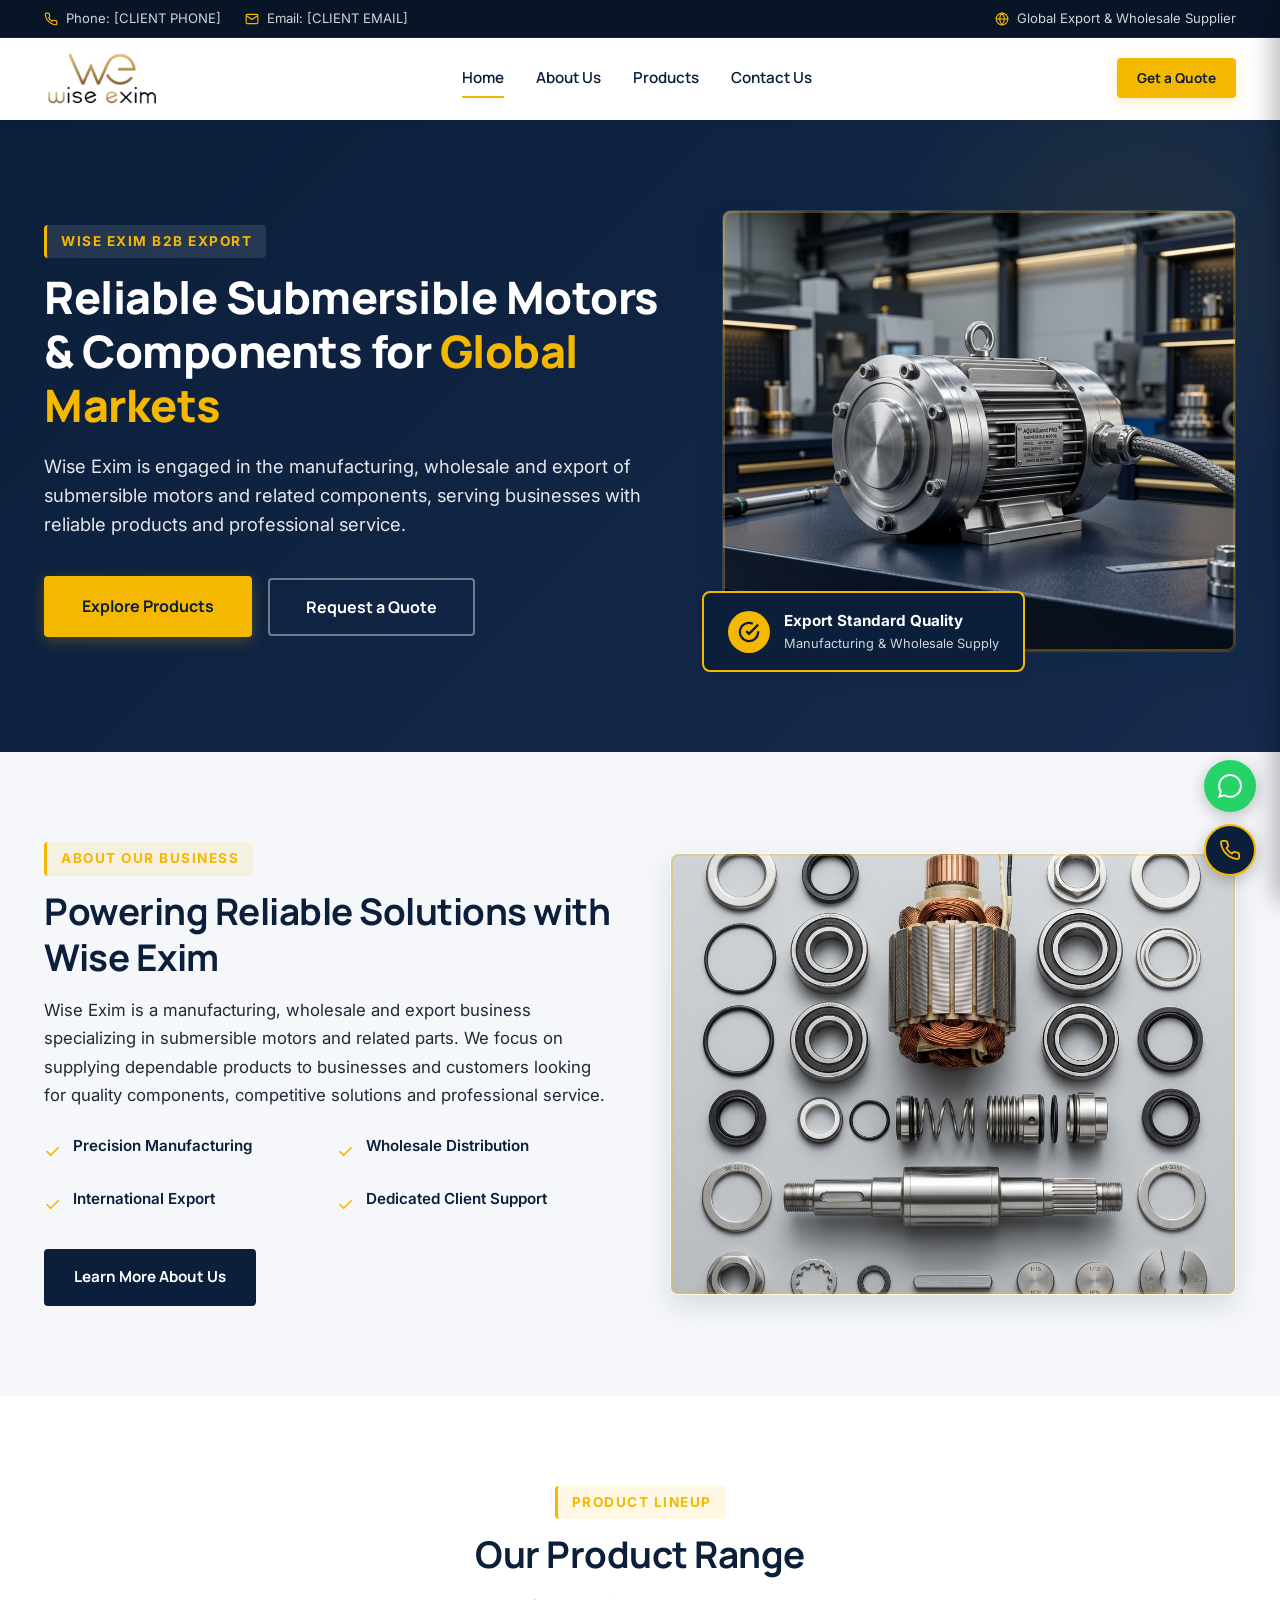
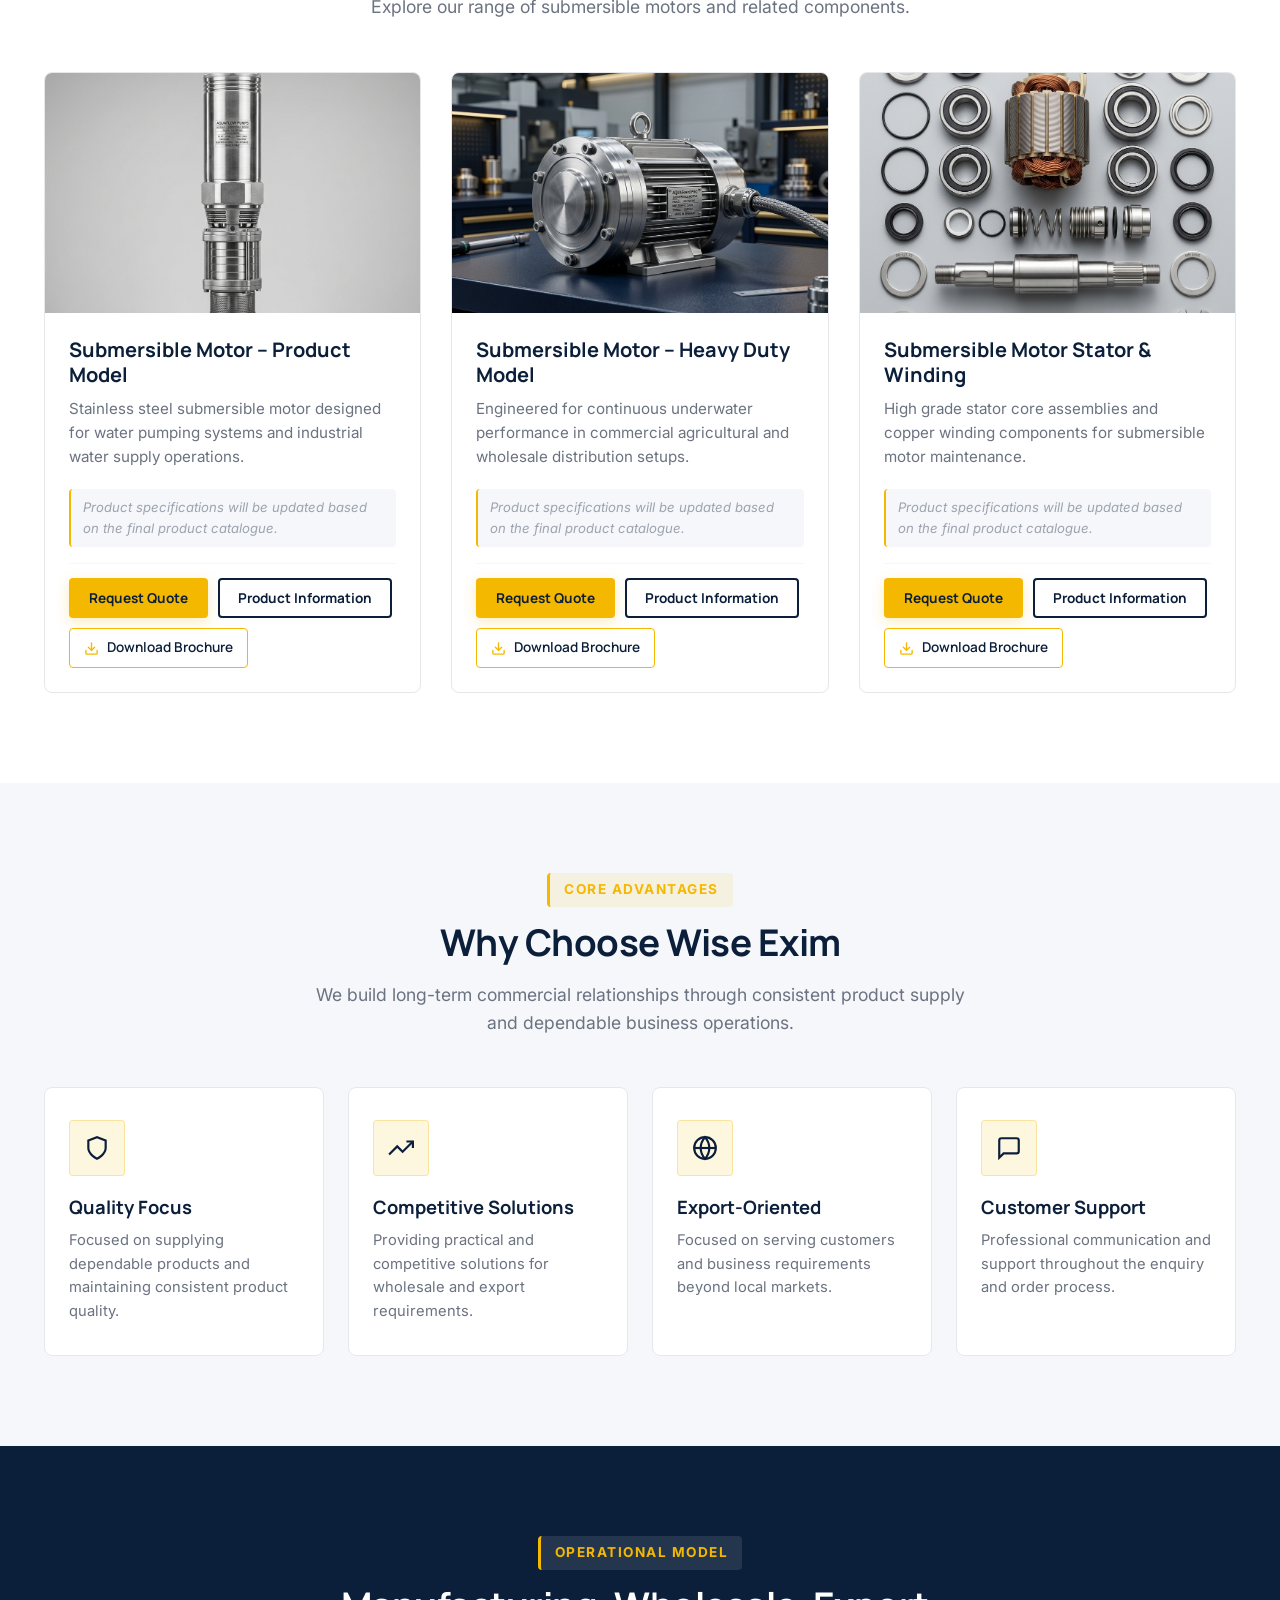
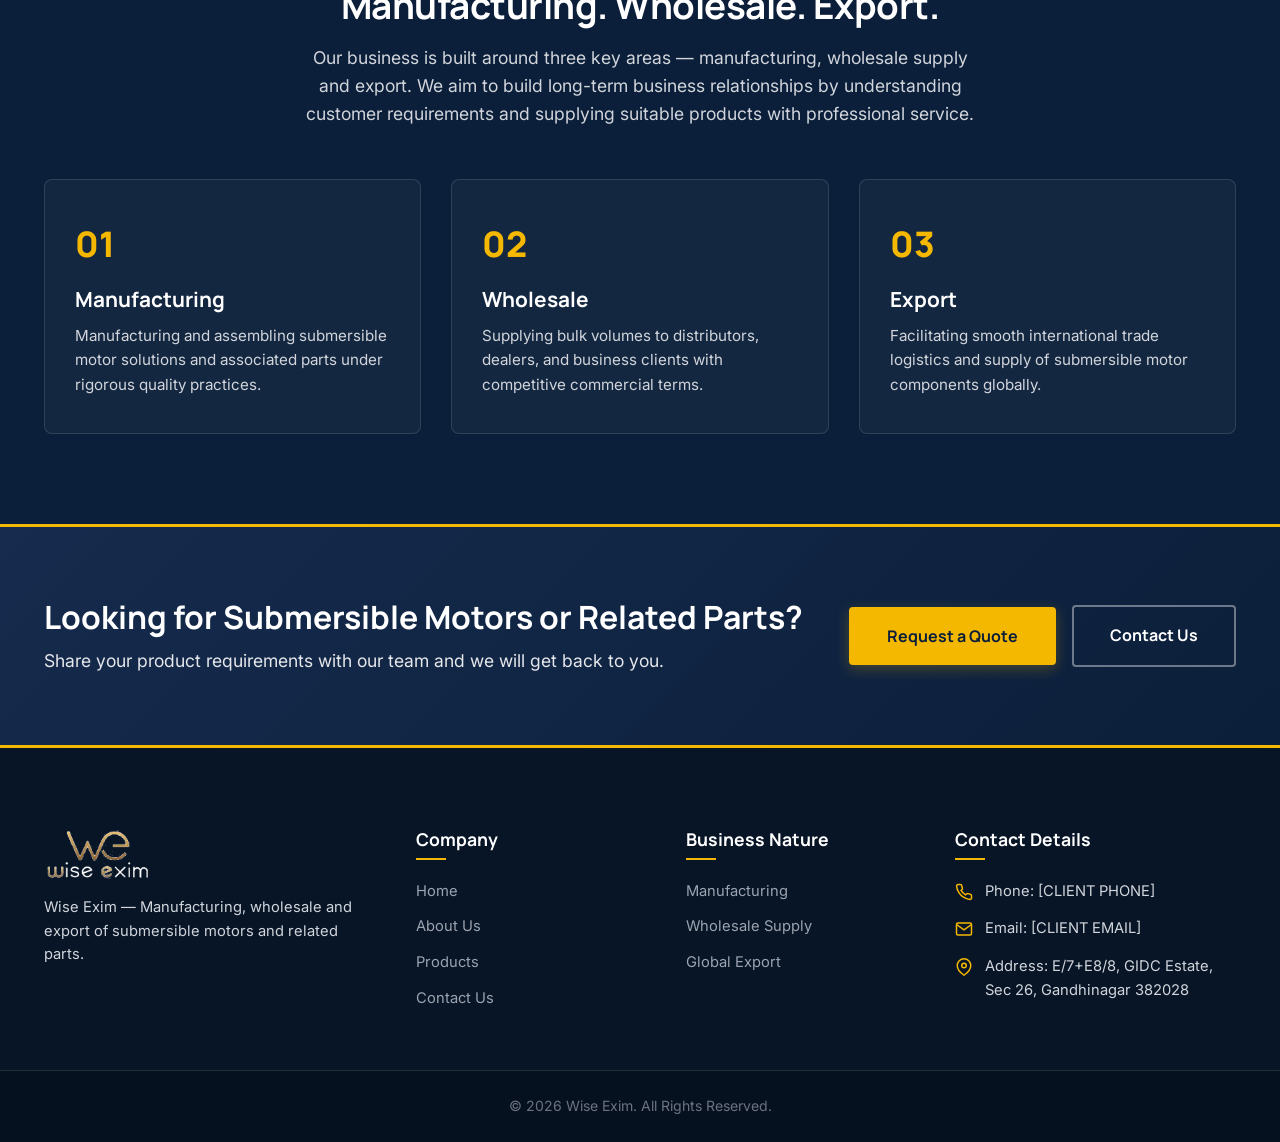
==== index.html @ ce7117f2 "Add files via upload" ====
<!DOCTYPE html>
<html lang="en">
<head>
  <meta charset="UTF-8">
  <meta name="viewport" content="width=device-width, initial-scale=1.0">
  <title>Wise Exim | Submersible Motors & Related Parts</title>
  <meta name="description" content="Wise Exim is a manufacturer, wholesaler and exporter of submersible motors and related parts, providing reliable product solutions for business and international markets.">
  <meta name="keywords" content="Submersible Motors, Submersible Motor Parts, Submersible Motor Manufacturer, Submersible Motor Wholesaler, Submersible Motor Exporter, Submersible Motor Components, Submersible Motor Supplier">
  
  <!-- Open Graph / Social Media -->
  <meta property="og:type" content="website">
  <meta property="og:title" content="Wise Exim | Submersible Motors & Related Parts">
  <meta property="og:description" content="Wise Exim is a manufacturer, wholesaler and exporter of submersible motors and related parts, providing reliable product solutions for business and international markets.">
  <meta property="og:image" content="assets/images/hero-motor.png">

  <!-- Favicon -->
  <link rel="icon" type="image/png" href="assets/images/logo-official-transparent.png">
  
  <!-- Stylesheet -->
  <link rel="stylesheet" href="assets/css/style.css">
</head>
<body>

  <!-- Top Bar -->
  <div class="top-bar">
    <div class="container top-bar-content">
      <div class="top-bar-info">
        <div class="top-bar-item">
          <svg width="14" height="14" viewBox="0 0 24 24" fill="none" stroke="currentColor" stroke-width="2"><path d="M22 16.92v3a2 2 0 0 1-2.18 2 19.79 19.79 0 0 1-8.63-3.07 19.5 19.5 0 0 1-6-6 19.79 19.79 0 0 1-3.07-8.67A2 2 0 0 1 4.11 2h3a2 2 0 0 1 2 1.72 12.84 12.84 0 0 0 .7 2.81 2 2 0 0 1-.45 2.11L8.09 9.91a16 16 0 0 0 6 6l1.27-1.27a2 2 0 0 1 2.11-.45 12.84 12.84 0 0 0 2.81.7A2 2 0 0 1 22 16.92z"/></svg>
          <span>Phone: [CLIENT PHONE]</span>
        </div>
        <div class="top-bar-item">
          <svg width="14" height="14" viewBox="0 0 24 24" fill="none" stroke="currentColor" stroke-width="2"><path d="M4 4h16c1.1 0 2 .9 2 2v12c0 1.1-.9 2-2 2H4c-1.1 0-2-.9-2-2V6c0-1.1.9-2 2-2z"/><polyline points="22,6 12,13 2,6"/></svg>
          <span>Email: [CLIENT EMAIL]</span>
        </div>
      </div>
      <div class="top-bar-item">
        <svg width="14" height="14" viewBox="0 0 24 24" fill="none" stroke="currentColor" stroke-width="2"><circle cx="12" cy="12" r="10"/><line x1="2" y1="12" x2="22" y2="12"/><path d="M12 2a15.3 15.3 0 0 1 4 10 15.3 15.3 0 0 1-4 10 15.3 15.3 0 0 1-4-10 15.3 15.3 0 0 1 4-10z"/></svg>
        <span>Global Export & Wholesale Supplier</span>
      </div>
    </div>
  </div>

  <!-- Header -->
  <header class="main-header">
    <div class="container header-container">
      <a href="index.html" class="brand-logo" title="Wise Exim Home">
        <img src="assets/images/logo-official-transparent.png" alt="Wise Exim Logo" style="height: 56px; width: auto;">
      </a>
      
      <nav class="nav-menu">
        <a href="index.html" class="nav-link active">Home</a>
        <a href="about.html" class="nav-link">About Us</a>
        <a href="products.html" class="nav-link">Products</a>
        <a href="contact.html" class="nav-link">Contact Us</a>
      </nav>

      <div class="header-actions">
        <button class="btn btn-gold btn-sm open-quote-modal">Get a Quote</button>
        <button class="hamburger-btn" aria-label="Open Mobile Menu">
          <svg width="26" height="26" viewBox="0 0 24 24" fill="none" stroke="currentColor" stroke-width="2"><line x1="3" y1="12" x2="21" y2="12"/><line x1="3" y1="6" x2="21" y2="6"/><line x1="3" y1="18" x2="21" y2="18"/></svg>
        </button>
      </div>
    </div>
  </header>

  <!-- Mobile Drawer -->
  <div class="mobile-nav-overlay"></div>
  <div class="mobile-nav-drawer">
    <div class="mobile-nav-header">
      <img src="assets/images/logo-official-light.png" alt="Wise Exim Logo" style="height: 48px; width: auto;">
      <button class="mobile-nav-close" aria-label="Close Menu">&times;</button>
    </div>
    <div class="mobile-nav-links">
      <a href="index.html" class="active">Home</a>
      <a href="about.html">About Us</a>
      <a href="products.html">Products</a>
      <a href="contact.html">Contact Us</a>
    </div>
    <div class="mobile-nav-cta">
      <button class="btn btn-gold open-quote-modal">Get a Quote</button>
      <a href="tel:[CLIENT PHONE]" class="btn btn-outline-white">Call Us</a>
      <a href="https://wa.me/[CLIENT WHATSAPP NUMBER]" target="_blank" class="btn btn-outline-gold">WhatsApp Chat</a>
    </div>
  </div>

  <!-- Hero Section -->
  <section class="hero-section">
    <div class="container">
      <div class="hero-grid">
        <div class="hero-content">
          <div class="section-tag light">Wise Exim B2B Export</div>
          <h1>Reliable Submersible Motors & Components for <span>Global Markets</span></h1>
          <p class="hero-subheading">Wise Exim is engaged in the manufacturing, wholesale and export of submersible motors and related components, serving businesses with reliable products and professional service.</p>
          <div class="hero-buttons">
            <a href="products.html" class="btn btn-gold btn-lg">Explore Products</a>
            <button class="btn btn-outline-white btn-lg open-quote-modal">Request a Quote</button>
          </div>
        </div>
        <div class="hero-visual">
          <div class="hero-image-wrapper">
            <img src="assets/images/hero-motor.png" alt="Industrial Submersible Motor Manufacturing">
          </div>
          <div class="hero-badge">
            <div class="hero-badge-icon">
              <svg width="22" height="22" viewBox="0 0 24 24" fill="none" stroke="currentColor" stroke-width="2.5"><path d="M22 11.08V12a10 10 0 1 1-5.93-9.14"/><polyline points="22 4 12 14.01 9 11.01"/></svg>
            </div>
            <div class="hero-badge-text">
              <span class="hero-badge-title">Export Standard Quality</span>
              <span class="hero-badge-sub">Manufacturing & Wholesale Supply</span>
            </div>
          </div>
        </div>
      </div>
    </div>
  </section>

  <!-- Introduction Section -->
  <section class="section-padding bg-light">
    <div class="container">
      <div class="intro-grid">
        <div class="intro-content">
          <div class="section-tag">About Our Business</div>
          <h2 class="section-title">Powering Reliable Solutions with Wise Exim</h2>
          <p>Wise Exim is a manufacturing, wholesale and export business specializing in submersible motors and related parts. We focus on supplying dependable products to businesses and customers looking for quality components, competitive solutions and professional service.</p>
          
          <div class="intro-highlights">
            <div class="intro-highlight-item">
              <div class="intro-highlight-icon">✓</div>
              <div class="intro-highlight-text">Precision Manufacturing</div>
            </div>
            <div class="intro-highlight-item">
              <div class="intro-highlight-icon">✓</div>
              <div class="intro-highlight-text">Wholesale Distribution</div>
            </div>
            <div class="intro-highlight-item">
              <div class="intro-highlight-icon">✓</div>
              <div class="intro-highlight-text">International Export</div>
            </div>
            <div class="intro-highlight-item">
              <div class="intro-highlight-icon">✓</div>
              <div class="intro-highlight-text">Dedicated Client Support</div>
            </div>
          </div>

          <a href="about.html" class="btn btn-navy">Learn More About Us</a>
        </div>
        <div class="intro-image">
          <div class="hero-image-wrapper">
            <img src="assets/images/motor-parts.png" alt="Wise Exim Submersible Motor Parts">
          </div>
        </div>
      </div>
    </div>
  </section>

  <!-- Product Categories Section -->
  <section class="section-padding">
    <div class="container">
      <div class="text-center">
        <div class="section-tag mx-auto">Product Lineup</div>
        <h2 class="section-title">Our Product Range</h2>
        <p class="section-subtitle mx-auto">Explore our range of submersible motors and related components.</p>
      </div>

      <div class="products-grid" id="homeProductsContainer">
        <!-- Homepage products dynamically populated from /data/products.json -->
      </div>
    </div>
  </section>

  <!-- Why Choose Wise Exim Section -->
  <section class="section-padding bg-light">
    <div class="container">
      <div class="text-center">
        <div class="section-tag mx-auto">Core Advantages</div>
        <h2 class="section-title">Why Choose Wise Exim</h2>
        <p class="section-subtitle mx-auto">We build long-term commercial relationships through consistent product supply and dependable business operations.</p>
      </div>

      <div class="features-grid">
        <!-- Feature 1 -->
        <div class="feature-card">
          <div class="feature-icon-box">
            <svg width="26" height="26" viewBox="0 0 24 24" fill="none" stroke="currentColor" stroke-width="2"><path d="M12 22s8-4 8-10V5l-8-3-8 3v7c0 6 8 10 8 10z"/></svg>
          </div>
          <h3 class="feature-card-title">Quality Focus</h3>
          <p class="feature-card-desc">Focused on supplying dependable products and maintaining consistent product quality.</p>
        </div>

        <!-- Feature 2 -->
        <div class="feature-card">
          <div class="feature-icon-box">
            <svg width="26" height="26" viewBox="0 0 24 24" fill="none" stroke="currentColor" stroke-width="2"><polyline points="23 6 13.5 15.5 8.5 10.5 1 18"/><polyline points="17 6 23 6 23 12"/></svg>
          </div>
          <h3 class="feature-card-title">Competitive Solutions</h3>
          <p class="feature-card-desc">Providing practical and competitive solutions for wholesale and export requirements.</p>
        </div>

        <!-- Feature 3 -->
        <div class="feature-card">
          <div class="feature-icon-box">
            <svg width="26" height="26" viewBox="0 0 24 24" fill="none" stroke="currentColor" stroke-width="2"><circle cx="12" cy="12" r="10"/><line x1="2" y1="12" x2="22" y2="12"/><path d="M12 2a15.3 15.3 0 0 1 4 10 15.3 15.3 0 0 1-4 10 15.3 15.3 0 0 1-4-10 15.3 15.3 0 0 1 4-10z"/></svg>
          </div>
          <h3 class="feature-card-title">Export-Oriented</h3>
          <p class="feature-card-desc">Focused on serving customers and business requirements beyond local markets.</p>
        </div>

        <!-- Feature 4 -->
        <div class="feature-card">
          <div class="feature-icon-box">
            <svg width="26" height="26" viewBox="0 0 24 24" fill="none" stroke="currentColor" stroke-width="2"><path d="M21 15a2 2 0 0 1-2 2H7l-4 4V5a2 2 0 0 1 2-2h14a2 2 0 0 1 2 2z"/></svg>
          </div>
          <h3 class="feature-card-title">Customer Support</h3>
          <p class="feature-card-desc">Professional communication and support throughout the enquiry and order process.</p>
        </div>
      </div>
    </div>
  </section>

  <!-- Business Approach Section -->
  <section class="section-padding bg-navy">
    <div class="container">
      <div class="text-center">
        <div class="section-tag light mx-auto">Operational Model</div>
        <h2 class="section-title light">Manufacturing. Wholesale. Export.</h2>
        <p class="section-subtitle light mx-auto">Our business is built around three key areas — manufacturing, wholesale supply and export. We aim to build long-term business relationships by understanding customer requirements and supplying suitable products with professional service.</p>
      </div>

      <div class="process-grid">
        <div class="process-card">
          <div class="process-number">01</div>
          <h3 class="process-title">Manufacturing</h3>
          <p class="process-desc">Manufacturing and assembling submersible motor solutions and associated parts under rigorous quality practices.</p>
        </div>

        <div class="process-card">
          <div class="process-number">02</div>
          <h3 class="process-title">Wholesale</h3>
          <p class="process-desc">Supplying bulk volumes to distributors, dealers, and business clients with competitive commercial terms.</p>
        </div>

        <div class="process-card">
          <div class="process-number">03</div>
          <h3 class="process-title">Export</h3>
          <p class="process-desc">Facilitating smooth international trade logistics and supply of submersible motor components globally.</p>
        </div>
      </div>
    </div>
  </section>

  <!-- CTA Banner -->
  <section class="cta-section">
    <div class="container">
      <div class="cta-box">
        <div class="cta-content">
          <h2>Looking for Submersible Motors or Related Parts?</h2>
          <p>Share your product requirements with our team and we will get back to you.</p>
        </div>
        <div class="cta-buttons">
          <button class="btn btn-gold btn-lg open-quote-modal">Request a Quote</button>
          <a href="contact.html" class="btn btn-outline-white btn-lg">Contact Us</a>
        </div>
      </div>
    </div>
  </section>

  <!-- Footer -->
  <footer class="site-footer">
    <div class="container">
      <div class="footer-grid">
        <div class="footer-brand">
          <a href="index.html">
            <img src="assets/images/logo-official-light.png" alt="Wise Exim Logo" style="height: 52px; width: auto;">
          </a>
          <p>Wise Exim — Manufacturing, wholesale and export of submersible motors and related parts.</p>
        </div>

        <div class="footer-col">
          <h4>Company</h4>
          <div class="footer-links">
            <a href="index.html">Home</a>
            <a href="about.html">About Us</a>
            <a href="products.html">Products</a>
            <a href="contact.html">Contact Us</a>
          </div>
        </div>

        <div class="footer-col">
          <h4>Business Nature</h4>
          <div class="footer-links">
            <a href="about.html">Manufacturing</a>
            <a href="about.html">Wholesale Supply</a>
            <a href="about.html">Global Export</a>
          </div>
        </div>

        <div class="footer-col">
          <h4>Contact Details</h4>
          <div class="footer-contact-list">
            <div class="footer-contact-item">
              <svg width="18" height="18" viewBox="0 0 24 24" fill="none" stroke="currentColor" stroke-width="2"><path d="M22 16.92v3a2 2 0 0 1-2.18 2 19.79 19.79 0 0 1-8.63-3.07 19.5 19.5 0 0 1-6-6 19.79 19.79 0 0 1-3.07-8.67A2 2 0 0 1 4.11 2h3a2 2 0 0 1 2 1.72 12.84 12.84 0 0 0 .7 2.81 2 2 0 0 1-.45 2.11L8.09 9.91a16 16 0 0 0 6 6l1.27-1.27a2 2 0 0 1 2.11-.45 12.84 12.84 0 0 0 2.81.7A2 2 0 0 1 22 16.92z"/></svg>
              <span>Phone: [CLIENT PHONE]</span>
            </div>
            <div class="footer-contact-item">
              <svg width="18" height="18" viewBox="0 0 24 24" fill="none" stroke="currentColor" stroke-width="2"><path d="M4 4h16c1.1 0 2 .9 2 2v12c0 1.1-.9 2-2 2H4c-1.1 0-2-.9-2-2V6c0-1.1.9-2 2-2z"/><polyline points="22,6 12,13 2,6"/></svg>
              <span>Email: [CLIENT EMAIL]</span>
            </div>
            <div class="footer-contact-item">
              <svg width="18" height="18" viewBox="0 0 24 24" fill="none" stroke="currentColor" stroke-width="2"><path d="M21 10c0 7-9 13-9 13s-9-6-9-13a9 9 0 0 1 18 0z"/><circle cx="12" cy="10" r="3"/></svg>
              <span>Address: E/7+E8/8, GIDC Estate, Sec 26, Gandhinagar 382028</span>
            </div>
          </div>
        </div>
      </div>
    </div>
    <div class="footer-bottom">
      <div class="container">
        <p>© 2026 Wise Exim. All Rights Reserved.</p>
      </div>
    </div>
  </footer>

  <!-- Floating Widgets -->
  <div class="floating-widgets">
    <a href="https://wa.me/[CLIENT WHATSAPP NUMBER]" target="_blank" class="floating-btn floating-whatsapp" title="Chat on WhatsApp" aria-label="WhatsApp">
      <svg width="24" height="24" viewBox="0 0 24 24" fill="currentColor"><path d="M.057 24l1.687-6.163c-1.041-1.804-1.588-3.849-1.587-5.946.003-6.556 5.338-11.891 11.893-11.891 3.181.001 6.167 1.24 8.413 3.488 2.245 2.248 3.481 5.236 3.48 8.414-.003 6.557-5.338 11.892-11.893 11.892-1.99-.001-3.951-.5-5.688-1.448l-6.305 1.654zm6.597-3.807c1.676.995 3.276 1.591 5.392 1.592 5.448 0 9.886-4.434 9.889-9.885.002-5.462-4.415-9.89-9.881-9.892-5.452 0-9.887 4.434-9.889 9.884-.001 2.225.651 3.891 1.746 5.634l-.999 3.648 3.742-.981z"/></svg>
    </a>
    <a href="tel:[CLIENT PHONE]" class="floating-btn floating-phone" title="Call Us" aria-label="Phone">
      <svg width="22" height="22" viewBox="0 0 24 24" fill="none" stroke="currentColor" stroke-width="2"><path d="M22 16.92v3a2 2 0 0 1-2.18 2 19.79 19.79 0 0 1-8.63-3.07 19.5 19.5 0 0 1-6-6 19.79 19.79 0 0 1-3.07-8.67A2 2 0 0 1 4.11 2h3a2 2 0 0 1 2 1.72 12.84 12.84 0 0 0 .7 2.81 2 2 0 0 1-.45 2.11L8.09 9.91a16 16 0 0 0 6 6l1.27-1.27a2 2 0 0 1 2.11-.45 12.84 12.84 0 0 0 2.81.7A2 2 0 0 1 22 16.92z"/></svg>
    </a>
  </div>

  <!-- Quote Request Modal -->
  <div class="modal-overlay" id="quoteModal">
    <div class="modal-container">
      <div class="modal-header">
        <h3>Request a Quote — Wise Exim</h3>
        <button class="modal-close">&times;</button>
      </div>
      <div class="modal-body">
        <form class="validate-form">
          <input type="text" name="website_url" class="hp-field" tabindex="-1" autocomplete="off">
          
          <div class="form-grid">
            <div class="form-group">
              <label>Full Name <span>*</span></label>
              <input type="text" class="form-control" placeholder="Enter your name" required>
            </div>
            <div class="form-group">
              <label>Company Name</label>
              <input type="text" class="form-control" placeholder="Your business/company">
            </div>
            <div class="form-group">
              <label>Email Address <span>*</span></label>
              <input type="email" class="form-control" placeholder="name@company.com" required>
            </div>
            <div class="form-group">
              <label>Phone Number <span>*</span></label>
              <input type="tel" class="form-control" placeholder="Including country code" required>
            </div>
            <div class="form-group">
              <label>Country</label>
              <input type="text" class="form-control" placeholder="Your country">
            </div>
            <div class="form-group">
              <label>Estimated Quantity</label>
              <input type="text" class="form-control" placeholder="e.g. 50 units, Wholesale order">
            </div>
            <div class="form-group full-width">
              <label>Product / Requirement <span>*</span></label>
              <input type="text" id="modalRequirement" class="form-control" placeholder="e.g. Submersible Motors, Copper Stator Parts" required>
            </div>
            <div class="form-group full-width">
              <label>Message / Details <span>*</span></label>
              <textarea class="form-control" placeholder="Describe your specifications or questions..." required></textarea>
            </div>
          </div>
          <div style="margin-top: 24px; text-align: right;">
            <button type="button" class="btn btn-outline-navy modal-close-trigger" style="margin-right: 10px;">Cancel</button>
            <button type="submit" class="btn btn-gold">Submit Enquiry</button>
          </div>
        </form>
      </div>
    </div>
  </div>

  <script src="assets/js/products.js"></script>
  <script src="assets/js/main.js"></script>
</body>
</html>
---- assets/css/style.css ----
/* ==========================================================================
   WISE EXIM - Corporate Website Design System & Stylesheet
   Brand Colors:
   - Primary Navy: #0B1F3A
   - Secondary Navy: #162B4D
   - Accent Gold: #F5B800
   - Gold Hover: #D9A200
   - Background Light: #F5F7FA
   - Text Dark: #1F2937
   - Text Muted: #6B7280
   ========================================================================== */

/* Google Fonts Import */
@import url('https://fonts.googleapis.com/css2?family=Inter:wght@300;400;500;600;700;800&family=Manrope:wght@500;600;700;800&display=swap');

:root {
  --color-primary: #0B1F3A;
  --color-secondary: #162B4D;
  --color-navy-dark: #071527;
  --color-gold: #F5B800;
  --color-gold-hover: #D9A200;
  --color-gold-light: rgba(245, 184, 0, 0.12);
  --color-gold-glow: rgba(245, 184, 0, 0.25);
  --color-bg-light: #F5F7FA;
  --color-bg-card: #FFFFFF;
  --color-text-main: #1F2937;
  --color-text-muted: #6B7280;
  --color-text-light: #9CA3AF;
  --color-border: #E5E7EB;
  --color-border-dark: rgba(255, 255, 255, 0.12);
  --color-white: #FFFFFF;
  
  --font-heading: 'Manrope', 'Inter', -apple-system, BlinkMacSystemFont, sans-serif;
  --font-body: 'Inter', -apple-system, BlinkMacSystemFont, sans-serif;

  --shadow-sm: 0 1px 3px rgba(11, 31, 58, 0.05);
  --shadow-md: 0 4px 12px rgba(11, 31, 58, 0.08);
  --shadow-lg: 0 12px 28px rgba(11, 31, 58, 0.12);
  --shadow-gold: 0 4px 20px rgba(245, 184, 0, 0.3);

  --radius-sm: 4px;
  --radius-md: 8px;
  --radius-lg: 12px;

  --transition: all 0.3s cubic-bezier(0.16, 1, 0.3, 1);
  --max-width: 1240px;
}

/* Base Styles & Reset */
*, *::before, *::after {
  box-sizing: border-box;
  margin: 0;
  padding: 0;
}

html {
  scroll-behavior: smooth;
  font-size: 16px;
}

body {
  font-family: var(--font-body);
  color: var(--color-text-main);
  background-color: #FFFFFF;
  line-height: 1.6;
  -webkit-font-smoothing: antialiased;
  -moz-osx-font-smoothing: grayscale;
  overflow-x: hidden;
}

img {
  max-width: 100%;
  height: auto;
  display: block;
}

a {
  color: inherit;
  text-decoration: none;
  transition: var(--transition);
}

ul {
  list-style: none;
}

/* Typography */
h1, h2, h3, h4, h5, h6 {
  font-family: var(--font-heading);
  color: var(--color-primary);
  font-weight: 700;
  line-height: 1.25;
}

.section-tag {
  display: inline-flex;
  align-items: center;
  gap: 8px;
  font-size: 0.85rem;
  font-weight: 700;
  text-transform: uppercase;
  letter-spacing: 1.5px;
  color: var(--color-gold);
  background-color: rgba(245, 184, 0, 0.1);
  padding: 6px 14px;
  border-radius: var(--radius-sm);
  border-left: 3px solid var(--color-gold);
  margin-bottom: 12px;
}

.section-tag.light {
  background-color: rgba(255, 255, 255, 0.1);
  color: var(--color-gold);
}

.section-title {
  font-size: 2.3rem;
  color: var(--color-primary);
  margin-bottom: 16px;
  letter-spacing: -0.5px;
}

.section-title.light {
  color: var(--color-white);
}

.section-subtitle {
  font-size: 1.1rem;
  color: var(--color-text-muted);
  max-width: 680px;
  line-height: 1.6;
}

.section-subtitle.light {
  color: #D1D5DB;
}

.text-center {
  text-align: center;
}

.mx-auto {
  margin-left: auto;
  margin-right: auto;
}

/* Layout Utilities */
.container {
  width: 100%;
  max-width: var(--max-width);
  margin: 0 auto;
  padding: 0 24px;
}

.section-padding {
  padding: 90px 0;
}

.bg-light {
  background-color: var(--color-bg-light);
}

.bg-navy {
  background-color: var(--color-primary);
  color: var(--color-white);
}

.bg-navy-dark {
  background-color: var(--color-secondary);
  color: var(--color-white);
}

/* Buttons */
.btn {
  display: inline-flex;
  align-items: center;
  justify-content: center;
  gap: 10px;
  padding: 14px 28px;
  font-family: var(--font-heading);
  font-size: 0.95rem;
  font-weight: 700;
  border-radius: var(--radius-sm);
  cursor: pointer;
  border: 2px solid transparent;
  transition: var(--transition);
  text-align: center;
  white-space: nowrap;
}

.btn-gold {
  background-color: var(--color-gold);
  color: var(--color-primary);
  border-color: var(--color-gold);
  box-shadow: 0 4px 14px rgba(245, 184, 0, 0.25);
}

.btn-gold:hover {
  background-color: var(--color-gold-hover);
  border-color: var(--color-gold-hover);
  box-shadow: var(--shadow-gold);
  transform: translateY(-2px);
}

.btn-navy {
  background-color: var(--color-primary);
  color: var(--color-white);
  border-color: var(--color-primary);
}

.btn-navy:hover {
  background-color: var(--color-secondary);
  border-color: var(--color-secondary);
  transform: translateY(-2px);
  box-shadow: var(--shadow-md);
}

.btn-outline-navy {
  background-color: transparent;
  color: var(--color-primary);
  border-color: var(--color-primary);
}

.btn-outline-navy:hover {
  background-color: var(--color-primary);
  color: var(--color-white);
  transform: translateY(-2px);
}

.btn-outline-gold {
  background-color: transparent;
  color: var(--color-gold);
  border-color: var(--color-gold);
}

.btn-outline-gold:hover {
  background-color: var(--color-gold);
  color: var(--color-primary);
  transform: translateY(-2px);
}

.btn-outline-white {
  background-color: transparent;
  color: var(--color-white);
  border-color: rgba(255, 255, 255, 0.4);
}

.btn-outline-white:hover {
  border-color: var(--color-white);
  background-color: rgba(255, 255, 255, 0.1);
  transform: translateY(-2px);
}

.btn-sm {
  padding: 9px 18px;
  font-size: 0.85rem;
}

.btn-lg {
  padding: 16px 36px;
  font-size: 1rem;
}

/* ==========================================================================
   HEADER & NAVIGATION
   ========================================================================== */
.top-bar {
  background-color: var(--color-navy-dark);
  color: #D1D5DB;
  font-size: 0.82rem;
  padding: 8px 0;
  border-bottom: 1px solid rgba(255, 255, 255, 0.08);
}

.top-bar-content {
  display: flex;
  justify-content: space-between;
  align-items: center;
}

.top-bar-info {
  display: flex;
  align-items: center;
  gap: 24px;
}

.top-bar-item {
  display: flex;
  align-items: center;
  gap: 8px;
}

.top-bar-item svg {
  color: var(--color-gold);
}

.main-header {
  position: sticky;
  top: 0;
  left: 0;
  width: 100%;
  background-color: #FFFFFF;
  z-index: 1000;
  box-shadow: var(--shadow-sm);
  transition: var(--transition);
  border-bottom: 2px solid transparent;
}

.main-header.scrolled {
  box-shadow: var(--shadow-md);
  border-bottom-color: var(--color-gold);
}

.header-container {
  display: flex;
  align-items: center;
  justify-content: space-between;
  height: 80px;
}

.brand-logo {
  display: flex;
  align-items: center;
  height: 48px;
}

.brand-logo img {
  height: 48px;
  width: auto;
}

.nav-menu {
  display: flex;
  align-items: center;
  gap: 32px;
}

.nav-link {
  font-family: var(--font-heading);
  font-size: 0.95rem;
  font-weight: 600;
  color: var(--color-primary);
  position: relative;
  padding: 8px 0;
}

.nav-link::after {
  content: '';
  position: absolute;
  bottom: 0;
  left: 0;
  width: 0;
  height: 2px;
  background-color: var(--color-gold);
  transition: var(--transition);
}

.nav-link:hover, .nav-link.active {
  color: var(--color-primary);
}

.nav-link:hover::after, .nav-link.active::after {
  width: 100%;
}

.header-actions {
  display: flex;
  align-items: center;
  gap: 16px;
}

.hamburger-btn {
  display: none;
  background: none;
  border: none;
  font-size: 1.5rem;
  color: var(--color-primary);
  cursor: pointer;
  padding: 4px;
}

/* Mobile Navigation Drawer */
.mobile-nav-overlay {
  position: fixed;
  top: 0;
  left: 0;
  width: 100%;
  height: 100vh;
  background-color: rgba(11, 31, 58, 0.7);
  backdrop-filter: blur(4px);
  z-index: 2000;
  opacity: 0;
  visibility: hidden;
  transition: var(--transition);
}

.mobile-nav-overlay.active {
  opacity: 1;
  visibility: visible;
}

.mobile-nav-drawer {
  position: fixed;
  top: 0;
  right: -320px;
  width: 320px;
  height: 100vh;
  background-color: var(--color-primary);
  z-index: 2001;
  padding: 30px;
  display: flex;
  flex-direction: column;
  transition: var(--transition);
  box-shadow: -5px 0 25px rgba(0,0,0,0.3);
}

.mobile-nav-drawer.active {
  right: 0;
}

.mobile-nav-header {
  display: flex;
  align-items: center;
  justify-content: space-between;
  margin-bottom: 40px;
  border-bottom: 1px solid var(--color-border-dark);
  padding-bottom: 20px;
}

.mobile-nav-close {
  background: none;
  border: none;
  color: var(--color-gold);
  font-size: 1.8rem;
  cursor: pointer;
}

.mobile-nav-links {
  display: flex;
  flex-direction: column;
  gap: 20px;
  margin-bottom: auto;
}

.mobile-nav-links a {
  font-family: var(--font-heading);
  font-size: 1.1rem;
  font-weight: 600;
  color: var(--color-white);
  padding: 8px 0;
  border-bottom: 1px solid rgba(255, 255, 255, 0.05);
}

.mobile-nav-links a.active, .mobile-nav-links a:hover {
  color: var(--color-gold);
}

.mobile-nav-cta {
  display: flex;
  flex-direction: column;
  gap: 12px;
  padding-top: 20px;
  border-top: 1px solid var(--color-border-dark);
}

/* ==========================================================================
   HERO SECTION
   ========================================================================== */
.hero-section {
  position: relative;
  background: linear-gradient(135deg, var(--color-primary) 0%, var(--color-secondary) 100%);
  color: var(--color-white);
  padding: 90px 0 100px;
  overflow: hidden;
}

.hero-section::before {
  content: '';
  position: absolute;
  top: -100px;
  right: -100px;
  width: 500px;
  height: 500px;
  background: radial-gradient(circle, rgba(245, 184, 0, 0.08) 0%, rgba(245, 184, 0, 0) 70%);
  pointer-events: none;
}

.hero-grid {
  display: grid;
  grid-template-columns: 1.1fr 0.9fr;
  gap: 50px;
  align-items: center;
}

.hero-section h1 {
  font-size: 2.8rem;
  font-weight: 800;
  color: var(--color-white);
  line-height: 1.2;
  margin-bottom: 20px;
  letter-spacing: -0.5px;
}

.hero-section h1 span {
  color: var(--color-gold);
}

.hero-subheading {
  font-size: 1.15rem;
  color: #E5E7EB;
  line-height: 1.6;
  margin-bottom: 36px;
  max-width: 600px;
}

.hero-buttons {
  display: flex;
  align-items: center;
  gap: 16px;
  flex-wrap: wrap;
}

.hero-visual {
  position: relative;
}

.hero-image-wrapper {
  position: relative;
  border-radius: var(--radius-md);
  overflow: hidden;
  box-shadow: var(--shadow-lg);
  border: 1px solid var(--color-border-dark);
}

.hero-image-wrapper::after {
  content: '';
  position: absolute;
  inset: 0;
  border: 2px solid rgba(245, 184, 0, 0.3);
  border-radius: var(--radius-md);
  pointer-events: none;
}

.hero-image-wrapper img {
  width: 100%;
  height: 440px;
  object-fit: cover;
  display: block;
}

.hero-badge {
  position: absolute;
  bottom: -20px;
  left: -20px;
  background-color: var(--color-primary);
  border: 2px solid var(--color-gold);
  padding: 16px 24px;
  border-radius: var(--radius-md);
  box-shadow: var(--shadow-md);
  display: flex;
  align-items: center;
  gap: 14px;
}

.hero-badge-icon {
  width: 42px;
  height: 42px;
  background-color: var(--color-gold);
  color: var(--color-primary);
  border-radius: 50%;
  display: flex;
  align-items: center;
  justify-content: center;
  font-size: 1.2rem;
}

.hero-badge-text {
  display: flex;
  flex-direction: column;
}

.hero-badge-title {
  font-size: 0.95rem;
  font-weight: 700;
  color: var(--color-white);
}

.hero-badge-sub {
  font-size: 0.8rem;
  color: #D1D5DB;
}

/* ==========================================================================
   CARDS & GRID LAYOUTS
   ========================================================================== */
.intro-grid {
  display: grid;
  grid-template-columns: 1fr 1fr;
  gap: 60px;
  align-items: center;
}

.intro-content p {
  font-size: 1.05rem;
  color: var(--color-text-main);
  line-height: 1.7;
  margin-bottom: 24px;
}

.intro-highlights {
  display: grid;
  grid-template-columns: 1fr 1fr;
  gap: 20px;
  margin-bottom: 30px;
}

.intro-highlight-item {
  display: flex;
  align-items: flex-start;
  gap: 12px;
}

.intro-highlight-icon {
  color: var(--color-gold);
  font-size: 1.2rem;
  margin-top: 2px;
}

.intro-highlight-text {
  font-weight: 600;
  font-size: 0.95rem;
  color: var(--color-primary);
}

/* Product Cards */
.products-grid {
  display: grid;
  grid-template-columns: repeat(3, 1fr);
  gap: 30px;
  margin-top: 50px;
}

.product-card {
  background-color: var(--color-white);
  border: 1px solid var(--color-border);
  border-radius: var(--radius-md);
  overflow: hidden;
  transition: var(--transition);
  display: flex;
  flex-direction: column;
}

.product-card:hover {
  transform: translateY(-6px);
  box-shadow: var(--shadow-lg);
  border-color: var(--color-gold);
}

.product-card-image {
  position: relative;
  height: 240px;
  overflow: hidden;
  background-color: var(--color-bg-light);
}

.product-card-image img {
  width: 100%;
  height: 100%;
  object-fit: cover;
  transition: transform 0.5s ease;
}

.product-card:hover .product-card-image img {
  transform: scale(1.05);
}

.product-card-body {
  padding: 24px;
  display: flex;
  flex-direction: column;
  flex-grow: 1;
}

.product-card-title {
  font-size: 1.25rem;
  color: var(--color-primary);
  margin-bottom: 10px;
}

.product-card-desc {
  font-size: 0.95rem;
  color: var(--color-text-muted);
  line-height: 1.6;
  margin-bottom: 20px;
  flex-grow: 1;
}

.product-card-specs-note {
  font-size: 0.82rem;
  color: #9CA3AF;
  font-style: italic;
  margin-bottom: 16px;
  padding: 8px 12px;
  background-color: var(--color-bg-light);
  border-left: 2px solid var(--color-gold);
  border-radius: var(--radius-sm);
}

/* Feature Cards (Why Choose Us) */
.features-grid {
  display: grid;
  grid-template-columns: repeat(4, 1fr);
  gap: 24px;
  margin-top: 50px;
}

.feature-card {
  background-color: var(--color-white);
  padding: 32px 24px;
  border-radius: var(--radius-md);
  border: 1px solid var(--color-border);
  transition: var(--transition);
  position: relative;
}

.feature-card::before {
  content: '';
  position: absolute;
  top: 0;
  left: 0;
  width: 100%;
  height: 3px;
  background-color: transparent;
  transition: var(--transition);
}

.feature-card:hover {
  transform: translateY(-4px);
  box-shadow: var(--shadow-md);
  border-color: rgba(245, 184, 0, 0.4);
}

.feature-card:hover::before {
  background-color: var(--color-gold);
}

.feature-icon-box {
  width: 56px;
  height: 56px;
  background-color: var(--color-gold-light);
  color: var(--color-primary);
  border-radius: var(--radius-sm);
  display: flex;
  align-items: center;
  justify-content: center;
  font-size: 1.5rem;
  margin-bottom: 20px;
  border: 1px solid rgba(245, 184, 0, 0.3);
}

.feature-card-title {
  font-size: 1.15rem;
  color: var(--color-primary);
  margin-bottom: 10px;
}

.feature-card-desc {
  font-size: 0.92rem;
  color: var(--color-text-muted);
  line-height: 1.6;
}

/* 3-Step Process (Business Approach) */
.process-grid {
  display: grid;
  grid-template-columns: repeat(3, 1fr);
  gap: 30px;
  margin-top: 50px;
}

.process-card {
  background-color: rgba(255, 255, 255, 0.04);
  border: 1px solid var(--color-border-dark);
  padding: 36px 30px;
  border-radius: var(--radius-md);
  position: relative;
  transition: var(--transition);
}

.process-card:hover {
  background-color: rgba(255, 255, 255, 0.08);
  border-color: var(--color-gold);
  transform: translateY(-4px);
}

.process-number {
  font-family: var(--font-heading);
  font-size: 2.2rem;
  font-weight: 800;
  color: var(--color-gold);
  margin-bottom: 14px;
}

.process-title {
  font-size: 1.3rem;
  color: var(--color-white);
  margin-bottom: 12px;
}

.process-desc {
  font-size: 0.95rem;
  color: #D1D5DB;
  line-height: 1.6;
}

/* CTA Banner Section */
.cta-section {
  position: relative;
  background: linear-gradient(135deg, var(--color-secondary) 0%, var(--color-primary) 100%);
  color: var(--color-white);
  padding: 70px 0;
  border-top: 3px solid var(--color-gold);
}

.cta-box {
  display: flex;
  align-items: center;
  justify-content: space-between;
  gap: 40px;
}

.cta-content h2 {
  font-size: 2rem;
  color: var(--color-white);
  margin-bottom: 10px;
}

.cta-content p {
  font-size: 1.1rem;
  color: #E5E7EB;
}

.cta-buttons {
  display: flex;
  align-items: center;
  gap: 16px;
  flex-shrink: 0;
}

/* ==========================================================================
   ABOUT PAGE SPECIFIC STYLES
   ========================================================================== */
.about-intro-box {
  background-color: var(--color-bg-light);
  border-radius: var(--radius-md);
  padding: 40px;
  border-left: 4px solid var(--color-gold);
  margin-top: 30px;
}

.about-intro-text {
  font-size: 1.1rem;
  color: var(--color-text-main);
  line-height: 1.8;
  margin-bottom: 20px;
}

.about-intro-text:last-child {
  margin-bottom: 0;
}

.approach-list {
  display: grid;
  grid-template-columns: repeat(2, 1fr);
  gap: 24px;
  margin-top: 40px;
}

.approach-item {
  background-color: var(--color-white);
  border: 1px solid var(--color-border);
  padding: 24px;
  border-radius: var(--radius-md);
  display: flex;
  align-items: center;
  gap: 16px;
  transition: var(--transition);
}

.approach-item:hover {
  border-color: var(--color-gold);
  box-shadow: var(--shadow-sm);
  transform: translateX(4px);
}

.approach-icon {
  width: 44px;
  height: 44px;
  border-radius: 50%;
  background-color: var(--color-gold-light);
  color: var(--color-primary);
  display: flex;
  align-items: center;
  justify-content: center;
  font-size: 1.2rem;
  flex-shrink: 0;
}

.approach-text {
  font-size: 1rem;
  font-weight: 600;
  color: var(--color-primary);
}

/* ==========================================================================
   PRODUCTS PAGE SPECIFIC STYLES
   ========================================================================== */
.product-category-block {
  margin-bottom: 70px;
}

.category-header {
  border-bottom: 2px solid var(--color-border);
  padding-bottom: 16px;
  margin-bottom: 30px;
}

.category-title {
  font-size: 1.8rem;
  color: var(--color-primary);
  display: flex;
  align-items: center;
  gap: 12px;
}

.category-title::before {
  content: '';
  display: inline-block;
  width: 8px;
  height: 24px;
  background-color: var(--color-gold);
  border-radius: 2px;
}

.category-desc {
  font-size: 1.05rem;
  color: var(--color-text-muted);
  margin-top: 8px;
}

/* ==========================================================================
   CONTACT PAGE SPECIFIC STYLES
   ========================================================================== */
.contact-grid {
  display: grid;
  grid-template-columns: 0.9fr 1.1fr;
  gap: 50px;
}

.contact-cards-stack {
  display: flex;
  flex-direction: column;
  gap: 20px;
}

.contact-card {
  background-color: var(--color-white);
  border: 1px solid var(--color-border);
  padding: 24px;
  border-radius: var(--radius-md);
  display: flex;
  align-items: flex-start;
  gap: 20px;
  transition: var(--transition);
}

.contact-card:hover {
  border-color: var(--color-gold);
  box-shadow: var(--shadow-sm);
}

.contact-card-icon {
  width: 50px;
  height: 50px;
  background-color: var(--color-primary);
  color: var(--color-gold);
  border-radius: var(--radius-sm);
  display: flex;
  align-items: center;
  justify-content: center;
  font-size: 1.3rem;
  flex-shrink: 0;
}

.contact-card-info h4 {
  font-size: 1rem;
  color: var(--color-primary);
  margin-bottom: 4px;
}

.contact-card-info p {
  font-size: 0.95rem;
  color: var(--color-text-muted);
}

.contact-card-info a {
  color: var(--color-primary);
  font-weight: 600;
}

.contact-card-info a:hover {
  color: var(--color-gold);
}

/* Contact Form */
.contact-form-card {
  background-color: var(--color-white);
  border: 1px solid var(--color-border);
  padding: 40px;
  border-radius: var(--radius-md);
  box-shadow: var(--shadow-md);
}

.form-grid {
  display: grid;
  grid-template-columns: repeat(2, 1fr);
  gap: 20px;
}

.form-group {
  display: flex;
  flex-direction: column;
  gap: 8px;
}

.form-group.full-width {
  grid-column: span 2;
}

.form-group label {
  font-size: 0.9rem;
  font-weight: 600;
  color: var(--color-primary);
}

.form-group label span {
  color: #EF4444;
}

.form-control {
  width: 100%;
  padding: 12px 16px;
  font-family: var(--font-body);
  font-size: 0.95rem;
  border: 1px solid var(--color-border);
  border-radius: var(--radius-sm);
  background-color: var(--color-white);
  color: var(--color-text-main);
  transition: var(--transition);
}

.form-control:focus {
  outline: none;
  border-color: var(--color-primary);
  box-shadow: 0 0 0 3px rgba(11, 31, 58, 0.1);
}

textarea.form-control {
  resize: vertical;
  min-height: 120px;
}

/* Map Section */
.map-container {
  margin-top: 60px;
  border-radius: var(--radius-md);
  overflow: hidden;
  border: 1px solid var(--color-border);
  box-shadow: var(--shadow-sm);
  background-color: var(--color-bg-light);
  position: relative;
}

.map-placeholder-box {
  padding: 60px 20px;
  text-align: center;
  background: linear-gradient(135deg, #F5F7FA 0%, #E5E7EB 100%);
  display: flex;
  flex-direction: column;
  align-items: center;
  justify-content: center;
  gap: 16px;
}

.map-placeholder-icon {
  font-size: 2.5rem;
  color: var(--color-primary);
}

.map-placeholder-text {
  font-size: 1.1rem;
  font-weight: 600;
  color: var(--color-primary);
}

/* ==========================================================================
   QUOTE MODAL
   ========================================================================== */
.modal-overlay {
  position: fixed;
  top: 0;
  left: 0;
  width: 100%;
  height: 100vh;
  background-color: rgba(11, 31, 58, 0.75);
  backdrop-filter: blur(4px);
  z-index: 3000;
  display: flex;
  align-items: center;
  justify-content: center;
  padding: 20px;
  opacity: 0;
  visibility: hidden;
  transition: var(--transition);
}

.modal-overlay.active {
  opacity: 1;
  visibility: visible;
}

.modal-container {
  background-color: var(--color-white);
  width: 100%;
  max-width: 650px;
  border-radius: var(--radius-md);
  box-shadow: var(--shadow-lg);
  overflow: hidden;
  transform: translateY(20px);
  transition: var(--transition);
  border-top: 4px solid var(--color-gold);
}

.modal-overlay.active .modal-container {
  transform: translateY(0);
}

.modal-header {
  background-color: var(--color-primary);
  color: var(--color-white);
  padding: 20px 24px;
  display: flex;
  align-items: center;
  justify-content: space-between;
}

.modal-header h3 {
  color: var(--color-white);
  font-size: 1.25rem;
}

.modal-close {
  background: none;
  border: none;
  color: var(--color-gold);
  font-size: 1.5rem;
  cursor: pointer;
}

.modal-body {
  padding: 24px;
}

/* Form Toast Alert */
.alert-toast {
  padding: 16px;
  border-radius: var(--radius-sm);
  font-size: 0.95rem;
  font-weight: 600;
  margin-bottom: 20px;
  display: none;
}

.alert-toast.success {
  background-color: #D1FAE5;
  color: #065F46;
  border: 1px solid #A7F3D0;
  display: block;
}

.alert-toast.error {
  background-color: #FEE2E2;
  color: #991B1B;
  border: 1px solid #FCA5A5;
  display: block;
}

/* ==========================================================================
   FLOATING BUTTONS
   ========================================================================== */
.floating-widgets {
  position: fixed;
  bottom: 24px;
  right: 24px;
  display: flex;
  flex-direction: column;
  gap: 12px;
  z-index: 999;
}

.floating-btn {
  width: 52px;
  height: 52px;
  border-radius: 50%;
  display: flex;
  align-items: center;
  justify-content: center;
  color: var(--color-white);
  box-shadow: 0 4px 16px rgba(0,0,0,0.25);
  transition: var(--transition);
  font-size: 1.4rem;
}

.floating-btn:hover {
  transform: scale(1.1);
}

.floating-whatsapp {
  background-color: #25D366;
}

.floating-phone {
  background-color: var(--color-primary);
  border: 2px solid var(--color-gold);
  color: var(--color-gold);
}

/* ==========================================================================
   FOOTER
   ========================================================================== */
.site-footer {
  background-color: var(--color-navy-dark);
  color: #9CA3AF;
  padding-top: 80px;
  border-top: 3px solid var(--color-gold);
  font-size: 0.92rem;
}

.footer-grid {
  display: grid;
  grid-template-columns: 1.3fr 0.9fr 0.9fr 1.1fr;
  gap: 40px;
  margin-bottom: 60px;
}

.footer-brand p {
  margin-top: 16px;
  line-height: 1.6;
  color: #D1D5DB;
  max-width: 320px;
}

.footer-col h4 {
  color: var(--color-white);
  font-size: 1.1rem;
  margin-bottom: 20px;
  position: relative;
  padding-bottom: 10px;
}

.footer-col h4::after {
  content: '';
  position: absolute;
  bottom: 0;
  left: 0;
  width: 30px;
  height: 2px;
  background-color: var(--color-gold);
}

.footer-links {
  display: flex;
  flex-direction: column;
  gap: 12px;
}

.footer-links a {
  color: #9CA3AF;
  transition: var(--transition);
}

.footer-links a:hover {
  color: var(--color-gold);
  padding-left: 4px;
}

.footer-contact-list {
  display: flex;
  flex-direction: column;
  gap: 14px;
}

.footer-contact-item {
  display: flex;
  align-items: flex-start;
  gap: 12px;
  color: #D1D5DB;
}

.footer-contact-item svg {
  color: var(--color-gold);
  margin-top: 3px;
  flex-shrink: 0;
}

.footer-bottom {
  background-color: rgba(0, 0, 0, 0.2);
  padding: 24px 0;
  border-top: 1px solid var(--color-border-dark);
  text-align: center;
  font-size: 0.88rem;
  color: #6B7280;
}

/* Honeypot Anti-Spam Field */
.hp-field {
  display: none !important;
  visibility: hidden !important;
}

/* ==========================================================================
   RESPONSIVE DESIGN (TABLET & MOBILE)
   ========================================================================== */
@media (max-width: 1024px) {
  .hero-grid {
    grid-template-columns: 1fr;
    gap: 40px;
  }

  .intro-grid {
    grid-template-columns: 1fr;
    gap: 40px;
  }

  .products-grid {
    grid-template-columns: repeat(2, 1fr);
  }

  .features-grid {
    grid-template-columns: repeat(2, 1fr);
  }

  .footer-grid {
    grid-template-columns: repeat(2, 1fr);
  }
}

@media (max-width: 768px) {
  .top-bar {
    display: none;
  }

  .nav-menu, .header-cta {
    display: none;
  }

  .hamburger-btn {
    display: block;
  }

  .hero-content h1 {
    font-size: 2.1rem;
  }

  .hero-subheading {
    font-size: 1rem;
  }

  .hero-badge {
    position: relative;
    bottom: auto;
    left: auto;
    margin-top: 16px;
  }

  .section-padding {
    padding: 60px 0;
  }

  .section-title {
    font-size: 1.8rem;
  }

  .products-grid, .features-grid, .process-grid {
    grid-template-columns: 1fr;
  }

  .cta-box {
    flex-direction: column;
    text-align: center;
  }

  .cta-buttons {
    width: 100%;
    justify-content: center;
  }

  .contact-grid {
    grid-template-columns: 1fr;
  }

  .form-grid {
    grid-template-columns: 1fr;
  }

  .form-group.full-width {
    grid-column: span 1;
  }

  .footer-grid {
    grid-template-columns: 1fr;
    gap: 32px;
  }

  .approach-list {
    grid-template-columns: 1fr;
  }
}

/* ==========================================================================
   PRODUCT BROCHURE BUTTON & ACTIONS STYLING
   ========================================================================== */
.product-card-actions {
  display: flex;
  align-items: center;
  gap: 10px;
  flex-wrap: wrap;
  margin-top: auto;
  padding-top: 14px;
  border-top: 1px solid var(--color-bg-light);
}

.btn-download-brochure {
  display: inline-flex;
  align-items: center;
  justify-content: center;
  gap: 8px;
  background-color: transparent;
  color: var(--color-primary);
  border: 1.5px solid var(--color-gold);
  border-radius: var(--radius-sm);
  padding: 8px 14px;
  font-family: var(--font-heading);
  font-size: 0.85rem;
  font-weight: 600;
  cursor: pointer;
  transition: var(--transition);
  text-decoration: none;
  white-space: nowrap;
}

.btn-download-brochure:hover {
  background-color: var(--color-gold);
  color: var(--color-primary);
  border-color: var(--color-gold);
  transform: translateY(-2px);
  box-shadow: 0 4px 12px rgba(245, 184, 0, 0.25);
}

.btn-download-brochure svg {
  color: var(--color-gold);
  transition: var(--transition);
  flex-shrink: 0;
}

.btn-download-brochure:hover svg {
  color: var(--color-primary);
}

.btn-download-brochure.disabled {
  opacity: 0.6;
  cursor: not-allowed;
  border-color: var(--color-border);
  color: var(--color-text-muted);
}

/* Floating Toast Notifications */
.floating-toast-container {
  position: fixed;
  top: 24px;
  right: 24px;
  z-index: 9999;
  display: flex;
  flex-direction: column;
  gap: 10px;
  pointer-events: none;
}

.floating-toast {
  pointer-events: auto;
  min-width: 300px;
  max-width: 420px;
  padding: 14px 20px;
  border-radius: var(--radius-md);
  background-color: var(--color-primary);
  color: var(--color-white);
  box-shadow: var(--shadow-lg);
  display: flex;
  align-items: center;
  gap: 12px;
  font-size: 0.92rem;
  font-weight: 600;
  opacity: 0;
  transform: translateY(-15px);
  transition: all 0.3s cubic-bezier(0.16, 1, 0.3, 1);
  border-left: 4px solid var(--color-gold);
}

.floating-toast.show {
  opacity: 1;
  transform: translateY(0);
}

.floating-toast.success {
  border-left-color: #10B981;
}

.floating-toast.error {
  border-left-color: #EF4444;
}

.floating-toast .toast-icon {
  font-size: 1.1rem;
  font-weight: 800;
  color: var(--color-gold);
}
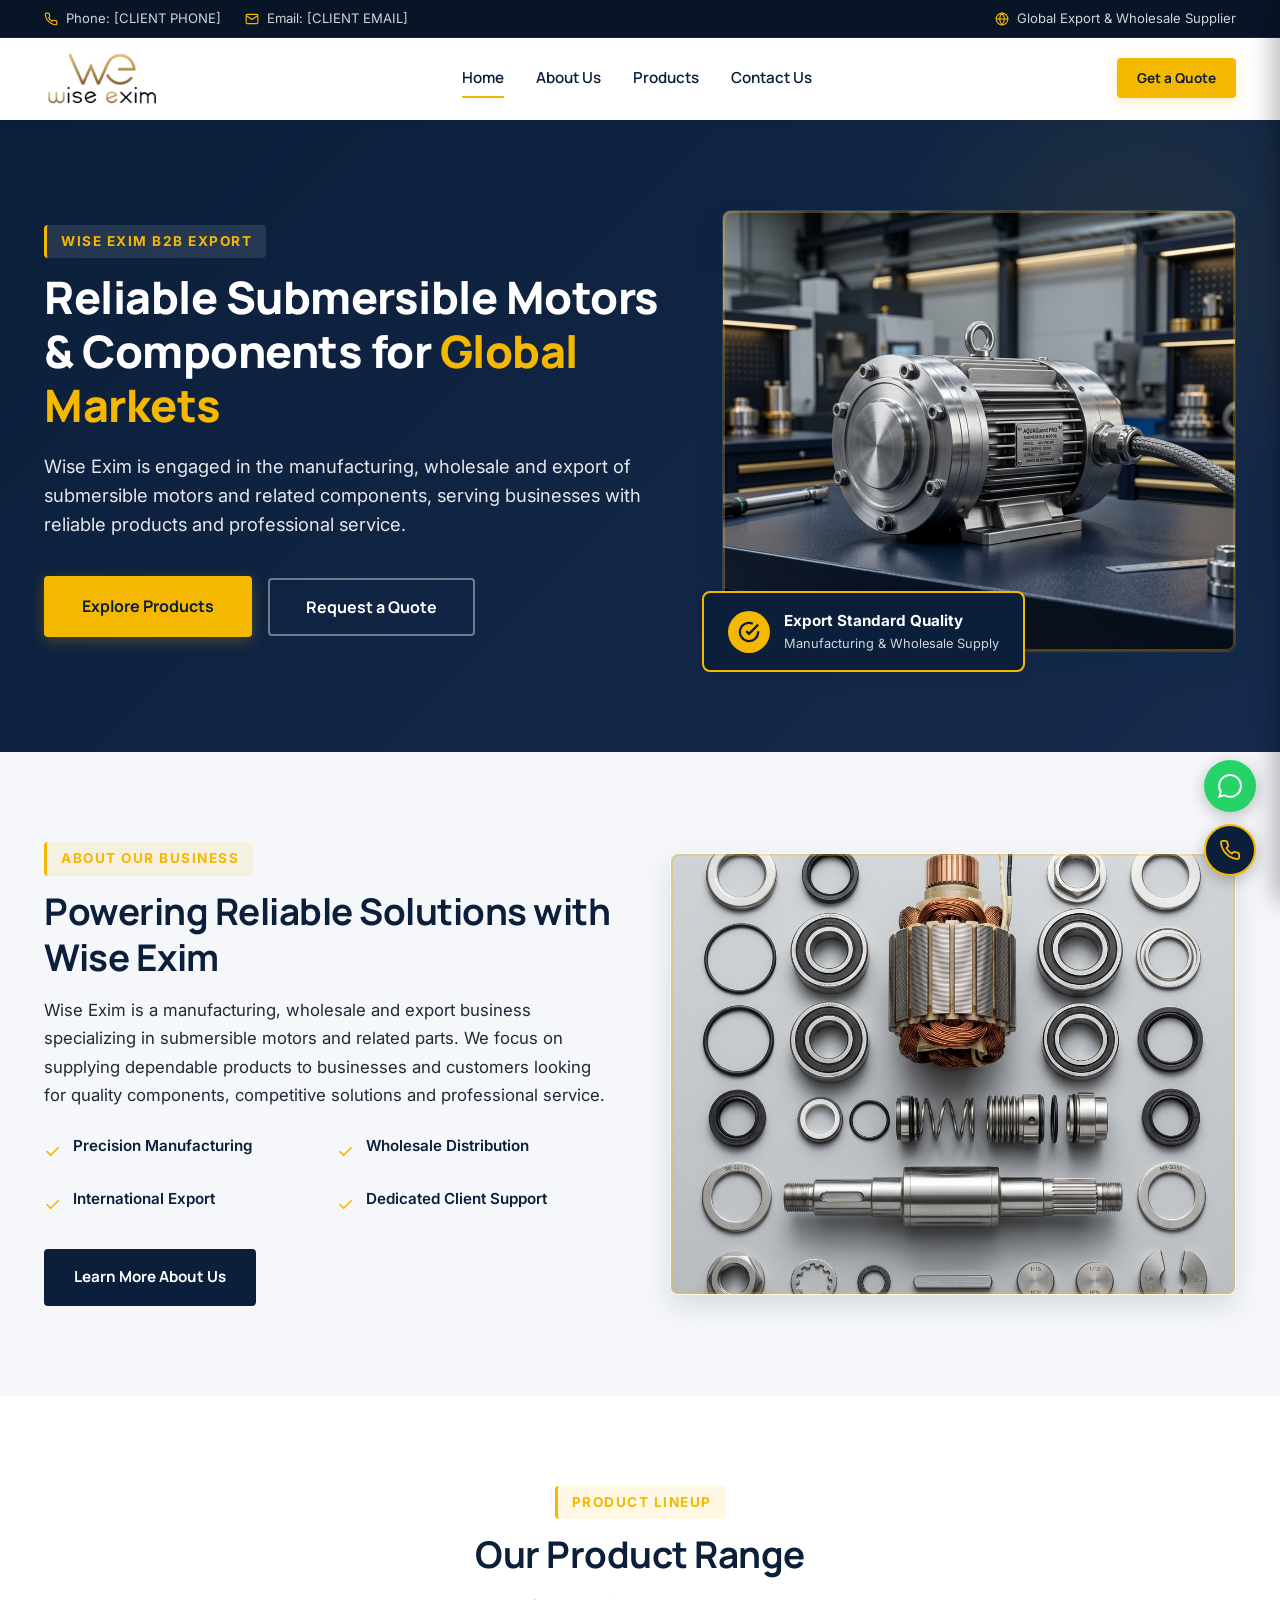
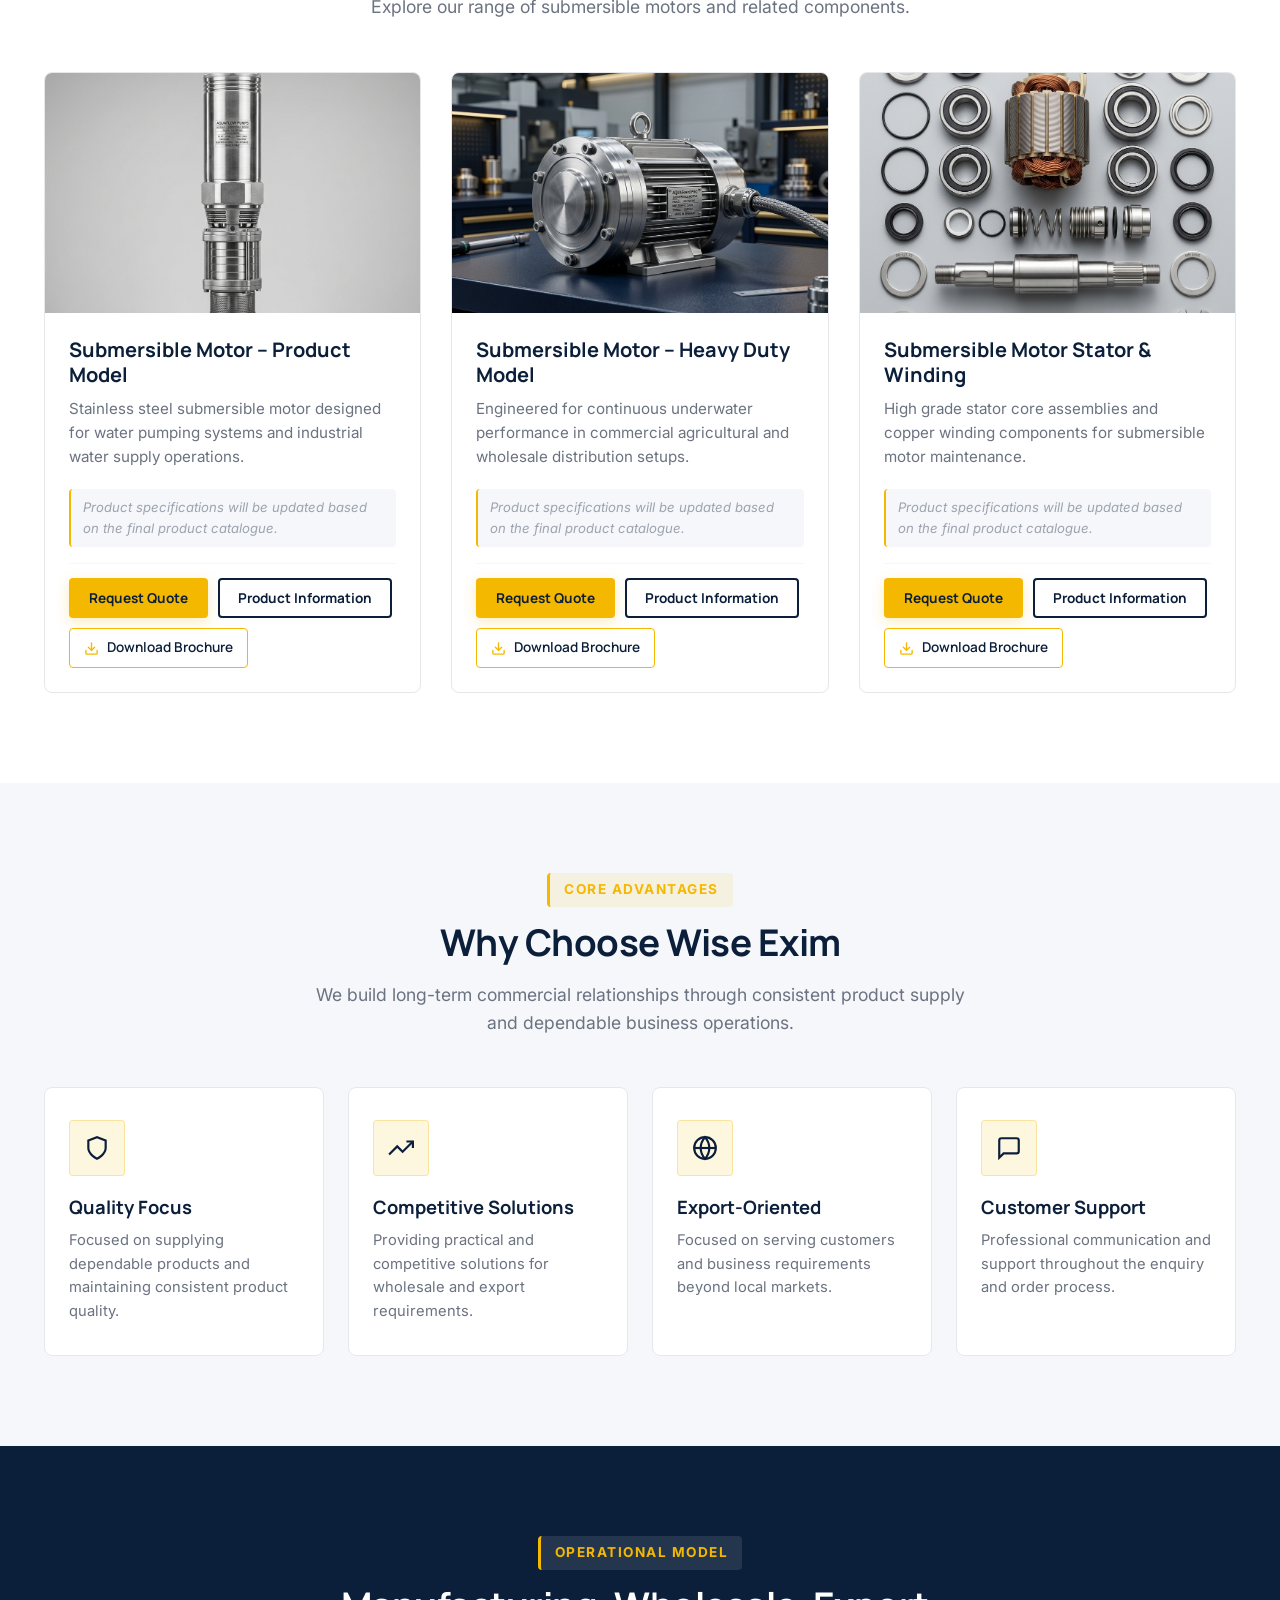
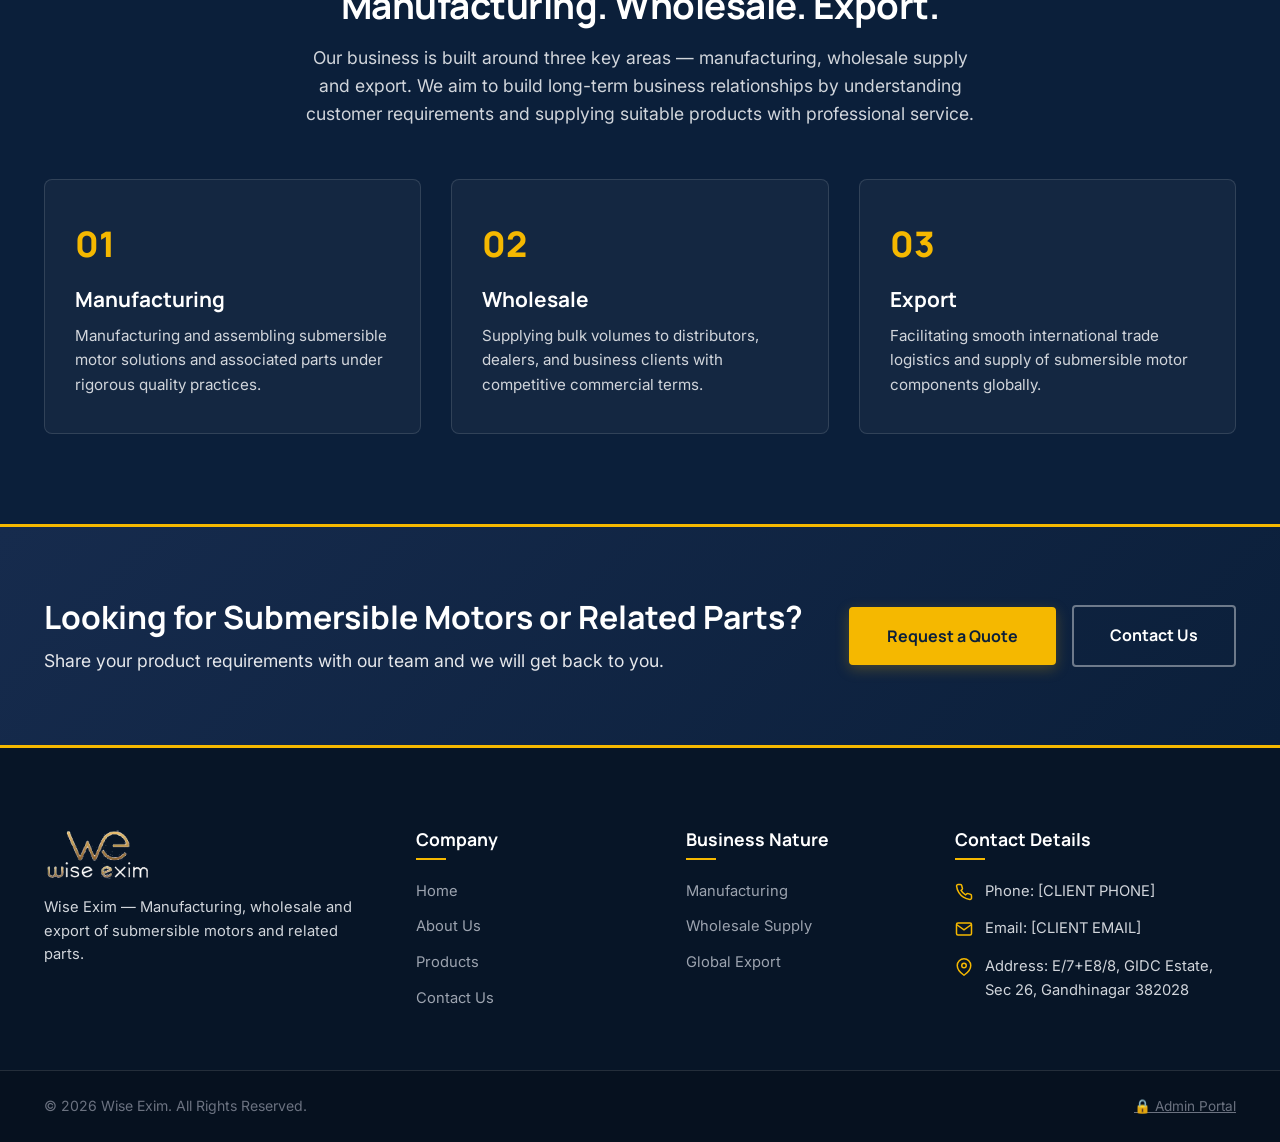
==== commit 11aad8f1: "Add files via upload" ====
--- a/index.html
+++ b/index.html
@@ -27,11 +27,11 @@
       <div class="top-bar-info">
         <div class="top-bar-item">
           <svg width="14" height="14" viewBox="0 0 24 24" fill="none" stroke="currentColor" stroke-width="2"><path d="M22 16.92v3a2 2 0 0 1-2.18 2 19.79 19.79 0 0 1-8.63-3.07 19.5 19.5 0 0 1-6-6 19.79 19.79 0 0 1-3.07-8.67A2 2 0 0 1 4.11 2h3a2 2 0 0 1 2 1.72 12.84 12.84 0 0 0 .7 2.81 2 2 0 0 1-.45 2.11L8.09 9.91a16 16 0 0 0 6 6l1.27-1.27a2 2 0 0 1 2.11-.45 12.84 12.84 0 0 0 2.81.7A2 2 0 0 1 22 16.92z"/></svg>
-          <span>Phone: [CLIENT PHONE]</span>
+          <span>Phone: <span class="setting-phone-text">[CLIENT PHONE]</span></span>
         </div>
         <div class="top-bar-item">
           <svg width="14" height="14" viewBox="0 0 24 24" fill="none" stroke="currentColor" stroke-width="2"><path d="M4 4h16c1.1 0 2 .9 2 2v12c0 1.1-.9 2-2 2H4c-1.1 0-2-.9-2-2V6c0-1.1.9-2 2-2z"/><polyline points="22,6 12,13 2,6"/></svg>
-          <span>Email: [CLIENT EMAIL]</span>
+          <span>Email: <span class="setting-email-text">[CLIENT EMAIL]</span></span>
         </div>
       </div>
       <div class="top-bar-item">
@@ -300,23 +300,24 @@
           <div class="footer-contact-list">
             <div class="footer-contact-item">
               <svg width="18" height="18" viewBox="0 0 24 24" fill="none" stroke="currentColor" stroke-width="2"><path d="M22 16.92v3a2 2 0 0 1-2.18 2 19.79 19.79 0 0 1-8.63-3.07 19.5 19.5 0 0 1-6-6 19.79 19.79 0 0 1-3.07-8.67A2 2 0 0 1 4.11 2h3a2 2 0 0 1 2 1.72 12.84 12.84 0 0 0 .7 2.81 2 2 0 0 1-.45 2.11L8.09 9.91a16 16 0 0 0 6 6l1.27-1.27a2 2 0 0 1 2.11-.45 12.84 12.84 0 0 0 2.81.7A2 2 0 0 1 22 16.92z"/></svg>
-              <span>Phone: [CLIENT PHONE]</span>
+              <span>Phone: <span class="setting-phone-text">[CLIENT PHONE]</span></span>
             </div>
             <div class="footer-contact-item">
               <svg width="18" height="18" viewBox="0 0 24 24" fill="none" stroke="currentColor" stroke-width="2"><path d="M4 4h16c1.1 0 2 .9 2 2v12c0 1.1-.9 2-2 2H4c-1.1 0-2-.9-2-2V6c0-1.1.9-2 2-2z"/><polyline points="22,6 12,13 2,6"/></svg>
-              <span>Email: [CLIENT EMAIL]</span>
+              <span>Email: <span class="setting-email-text">[CLIENT EMAIL]</span></span>
             </div>
             <div class="footer-contact-item">
               <svg width="18" height="18" viewBox="0 0 24 24" fill="none" stroke="currentColor" stroke-width="2"><path d="M21 10c0 7-9 13-9 13s-9-6-9-13a9 9 0 0 1 18 0z"/><circle cx="12" cy="10" r="3"/></svg>
-              <span>Address: E/7+E8/8, GIDC Estate, Sec 26, Gandhinagar 382028</span>
+              <span>Address: <span class="setting-address-text">E/7+E8/8, GIDC Estate, Sec 26, Gandhinagar 382028</span></span>
             </div>
           </div>
         </div>
       </div>
     </div>
     <div class="footer-bottom">
-      <div class="container">
+      <div class="container" style="display: flex; justify-content: space-between; align-items: center; flex-wrap: wrap; gap: 10px;">
         <p>© 2026 Wise Exim. All Rights Reserved.</p>
+        <a href="admin.html" style="color: #6B7280; font-size: 0.85rem; text-decoration: underline;" title="Wise Exim Admin Control Center">🔒 Admin Portal</a>
       </div>
     </div>
   </footer>
@@ -385,6 +386,7 @@
     </div>
   </div>
 
+  <script src="assets/js/settings.js"></script>
   <script src="assets/js/products.js"></script>
   <script src="assets/js/main.js"></script>
 </body>
